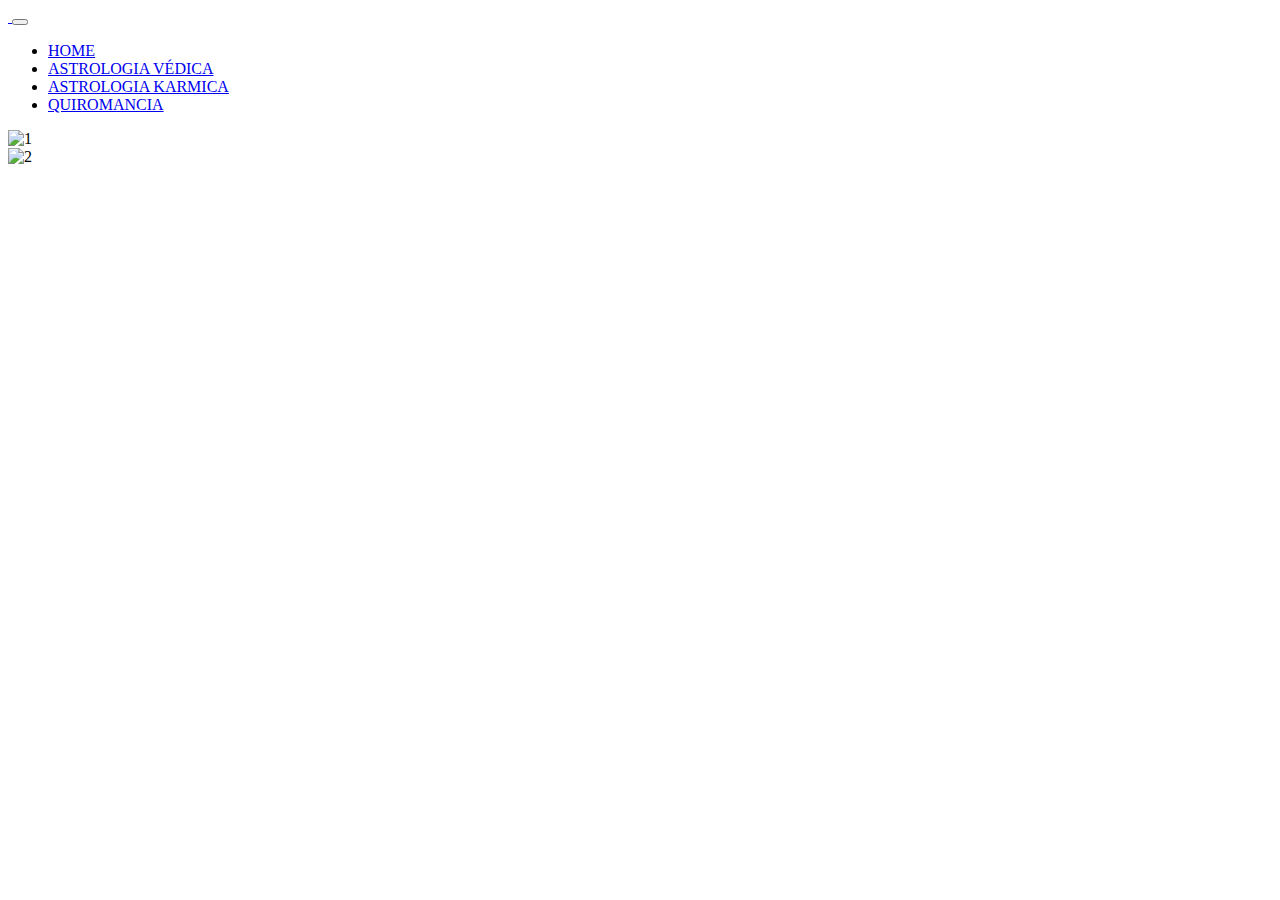
==== index.html @ cc7b549a "inicio de projeto" ====
<!DOCTYPE html>
<html lang="pt-br">

<head>
  <meta charset="UTF-8">
  <meta name="viewport" content="width=device-width, initial-scale=1.0">
  <title>Corpos Celestes</title>
  <link rel="stylesheet" href="./BS.css/bootstrap.min.css">
  <link rel="stylesheet" href="style.css">
</head>

<body class="100vh">

  <section id="home">
    <div class="container-fluid">
      <div class="row">
        <div class="col-sm-12 col-md-12">
          <nav class="navbar fixed-top navbar-dark navbar-expand-lg bg-dark  ">
            <div class="container-fluid">
              <a class="navbar-brand" href="#">
                <img class="logo" src="./img/corpos celestiais.png" alt="">
              </a>
              <button class="navbar-toggler" type="button" data-bs-toggle="collapse" data-bs-target="#navbarNav" aria-controls="navbarNav" aria-expanded="false" aria-label="Toggle navigation">
                <span class="navbar-toggler-icon"></span>
              </button>
              
              <div class="collapse navbar-collapse" id="navbarNav">
                <ul class="navbar-nav">
                  <li class="nav-item">
                    <a class="nav-link active" aria-current="page" href="#home">HOME</a>
                  </li>
                  <li class="nav-item">
                    <a class="nav-link" href="Ast-Vedica.html">ASTROLOGIA VÉDICA</a>
                  </li>
                  <li class="nav-item">
                    <a class="nav-link" href="Ast-Karmic.html">ASTROLOGIA KARMICA</a>
                  </li>
                  <li class="nav-item">
                    <a class="nav-link" href="#">QUIROMANCIA</a>
                  </li>
                </ul>
              </div>
            </div>
          </nav>
                <div id="carouselExampleAutoplaying" class="carousel slide  carousel-fade" data-bs-ride="carousel">
                  <div class="carousel-inner mt-5">
                    <div class="carousel-item active">
                      <img src=" ./img/img com logo-100.jpg" class="d-block w-100 object-fit-cover border rounded" alt="1" style="height: 600px;">
                    </div>
                    <div class="carousel-item">
                      <img src="./img/corpos Celestes-img-4-100.jpg" class="d-block w-100 object-fit-contain border rounded" alt="2"style="height: 600px;">
                    </div>
                    <div class="carousel-item">
                      <img src="./img/img 1-100.jpg" class="d-block w-100 object-fit-contain border rounded" alt="" style="height: 600px;" >
                    </div>
                    <div class="carousel-item">
                      <img src="./img/img-100.jpg" class="d-block w-100 object-fit-contain border rounded" alt="" style="height: 600px;" >
                    </div>
                  </div>
                </div>
                <section id="ast-karm">
                  <div class="container-fluid">
                    <div class="row">
                      <div class="col-sm-12 col-md-12">
                        



                </section>








    











  <script src="./BS.js/bootstrap.bundle.min.js"></script>
  <script src="scripty.js"></script>
  <script src="./Jq/jquery-3.7.1.min.js"></script>


</body>

</html>
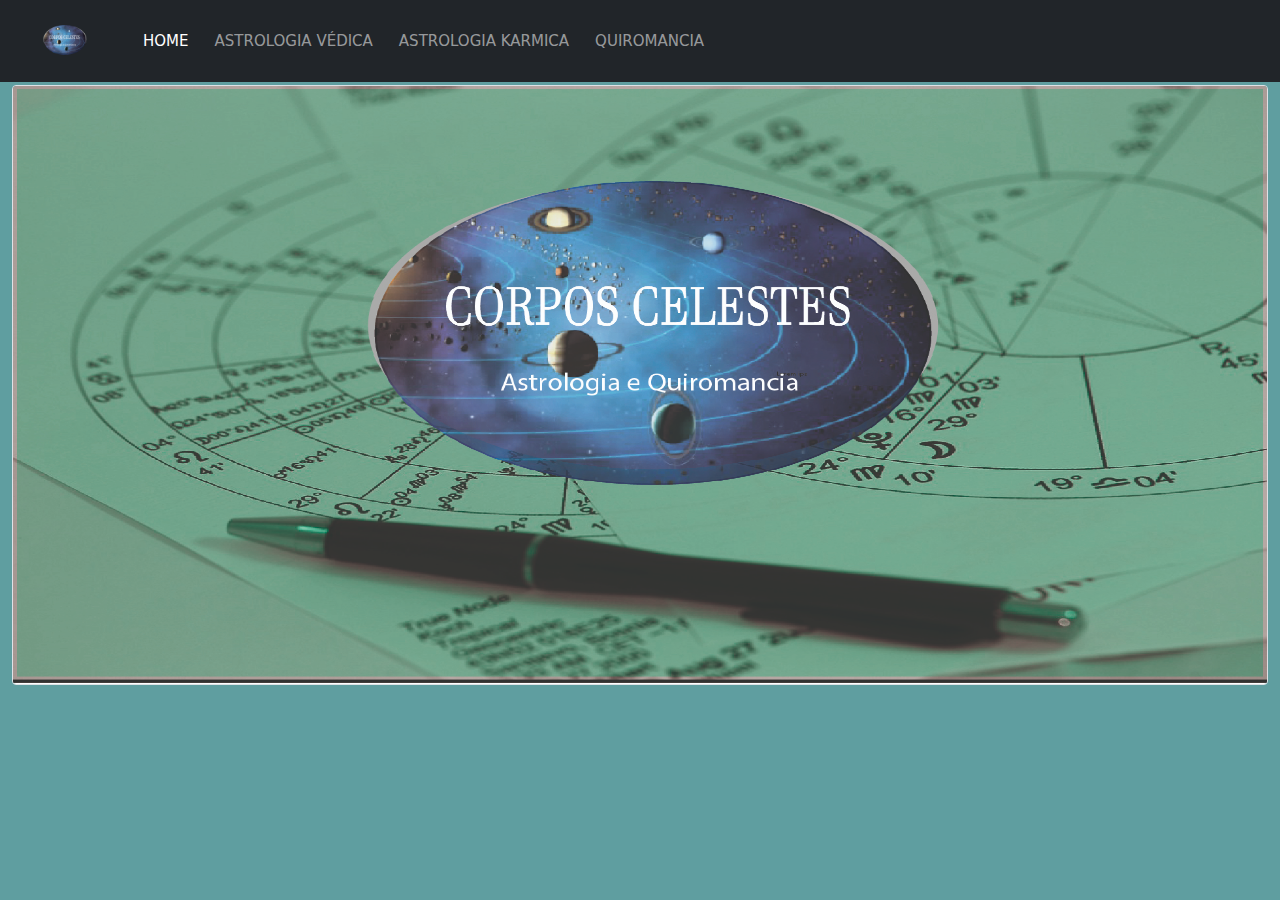
==== commit 305666ee: "atualização" ====
--- a/index.html
+++ b/index.html
@@ -9,7 +9,7 @@
   <link rel="stylesheet" href="style.css">
 </head>
 
-<body class="100vh">
+<body style="background-color: cadetblue;">
 
   <section id="home">
     <div class="container-fluid">
@@ -36,14 +36,14 @@
                     <a class="nav-link" href="Ast-Karmic.html">ASTROLOGIA KARMICA</a>
                   </li>
                   <li class="nav-item">
-                    <a class="nav-link" href="#">QUIROMANCIA</a>
+                    <a class="nav-link" href="Quir.html">QUIROMANCIA</a>
                   </li>
                 </ul>
               </div>
             </div>
           </nav>
                 <div id="carouselExampleAutoplaying" class="carousel slide  carousel-fade" data-bs-ride="carousel">
-                  <div class="carousel-inner mt-5">
+                  <div class="carousel-inner mt-7">
                     <div class="carousel-item active">
                       <img src=" ./img/img com logo-100.jpg" class="d-block w-100 object-fit-cover border rounded" alt="1" style="height: 600px;">
                     </div>
@@ -58,33 +58,9 @@
                     </div>
                   </div>
                 </div>
-                <section id="ast-karm">
-                  <div class="container-fluid">
-                    <div class="row">
-                      <div class="col-sm-12 col-md-12">
+                
                         
-
-
-
-                </section>
-
-
-
-
-
-
-
-
-    
-
-
-
-
-
-
-
-
-
+            </section>                
 
 
   <script src="./BS.js/bootstrap.bundle.min.js"></script>
--- a/style.css
+++ b/style.css
@@ -0,0 +1,59 @@
+*{
+
+box-sizing: border-box;
+margin: 0;
+padding: 0;
+}
+
+.logo{
+    width: 90px;
+}
+.nav-item{
+    padding: 5px;
+    font-size: 15px;
+}
+.nav-item :hover{
+    background-color: rgb(42, 6, 133);
+    border-radius: 6px;
+}
+
+.img{
+    width: 300px;
+}
+#Ast-vedica{
+    height: 100%;
+        
+
+}
+.titulo-AV,.titulo-AK,.titulo-Quir{
+color: white;
+font-size: 25px;
+margin-top: 70px;
+font-family: 'Cinzel', serif;
+font-family: 'Comfortaa', sans-serif;
+font-family: 'Cormorant Garamond', serif;
+font-weight: bold;
+
+}
+.text-AV,.text-AK,.text-Quir{
+    margin-top: 20px;
+    color: white;
+    font-size: 20px;
+    font-weight: bold;
+    
+}
+
+.carousel-inner{
+    margin-top: 85px;
+}
+.frase{
+    position: absolute;
+    margin-top: -400px;
+    color: white;
+    margin-left: 30px;
+    font-size: 20px;
+    font-family: 'Cinzel', serif;
+font-family: 'Comfortaa', sans-serif;
+font-family: 'Cormorant Garamond', serif;
+font-weight: bold;
+}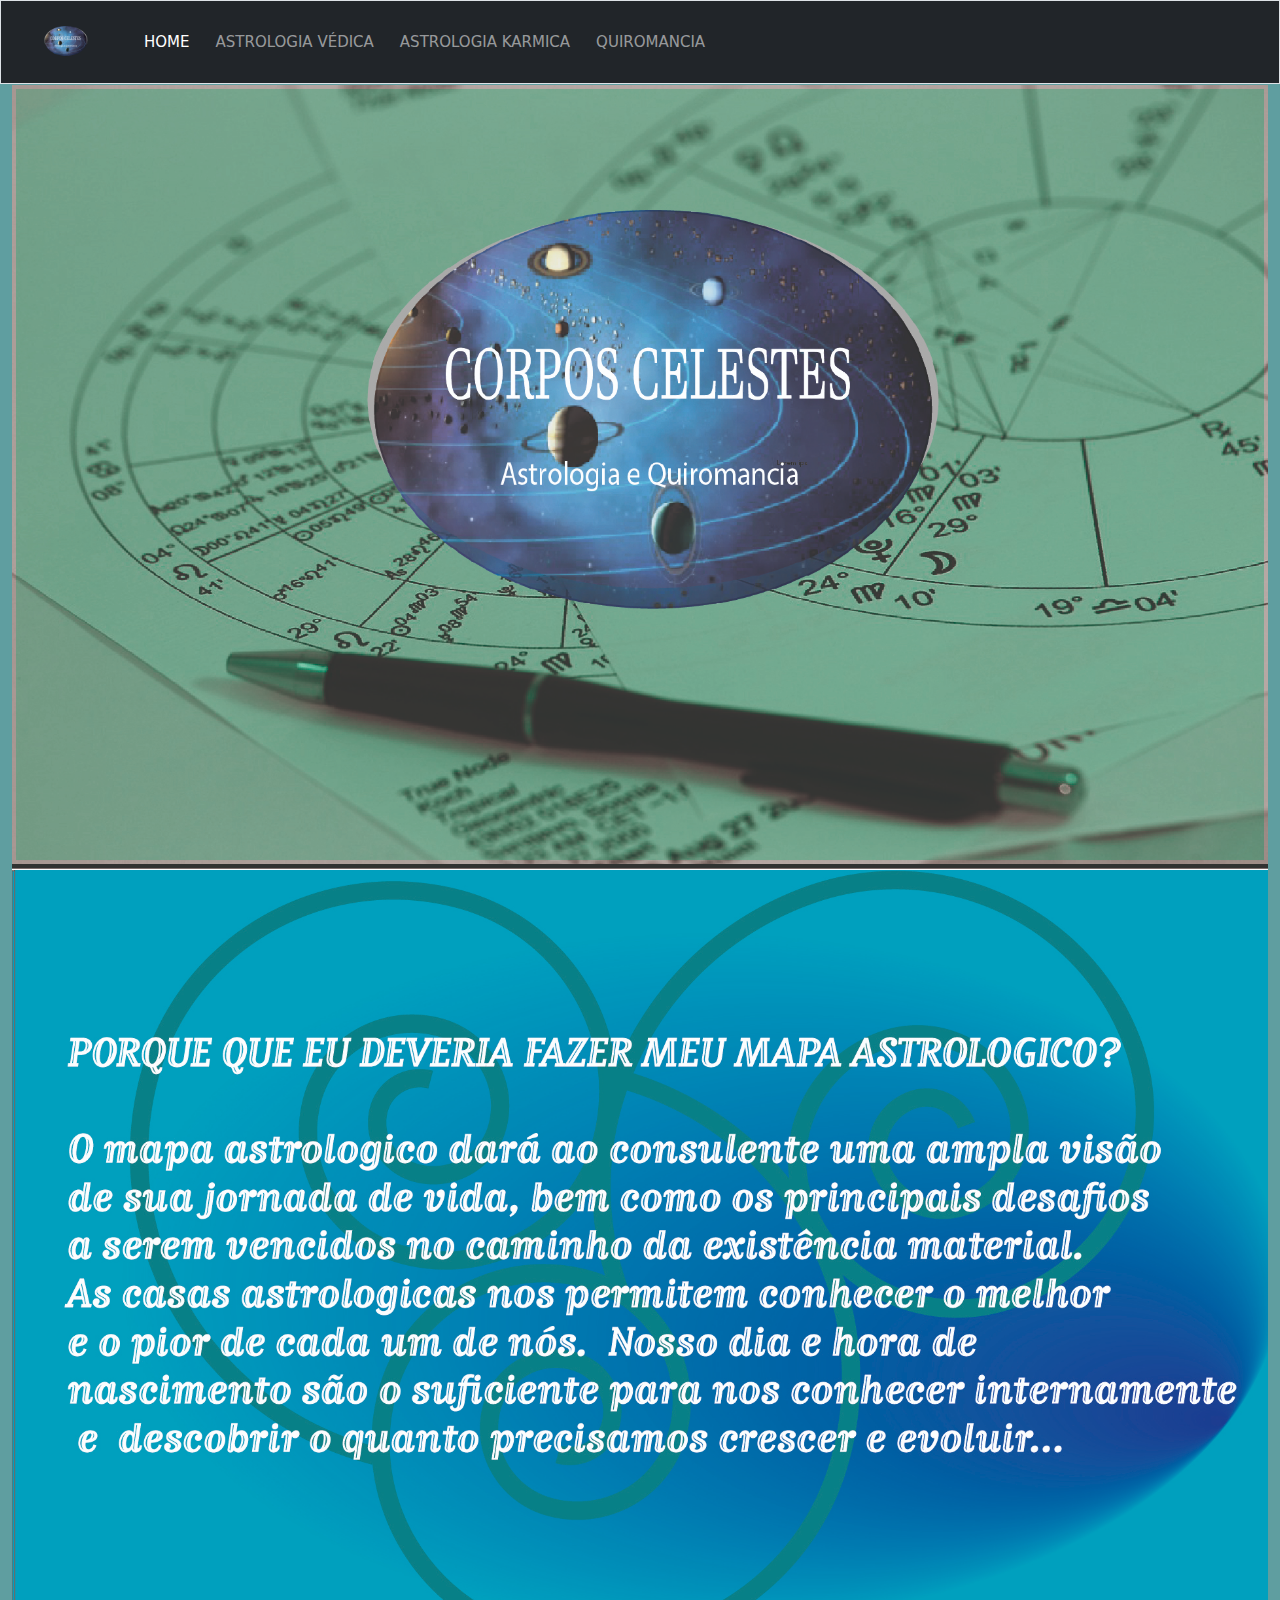
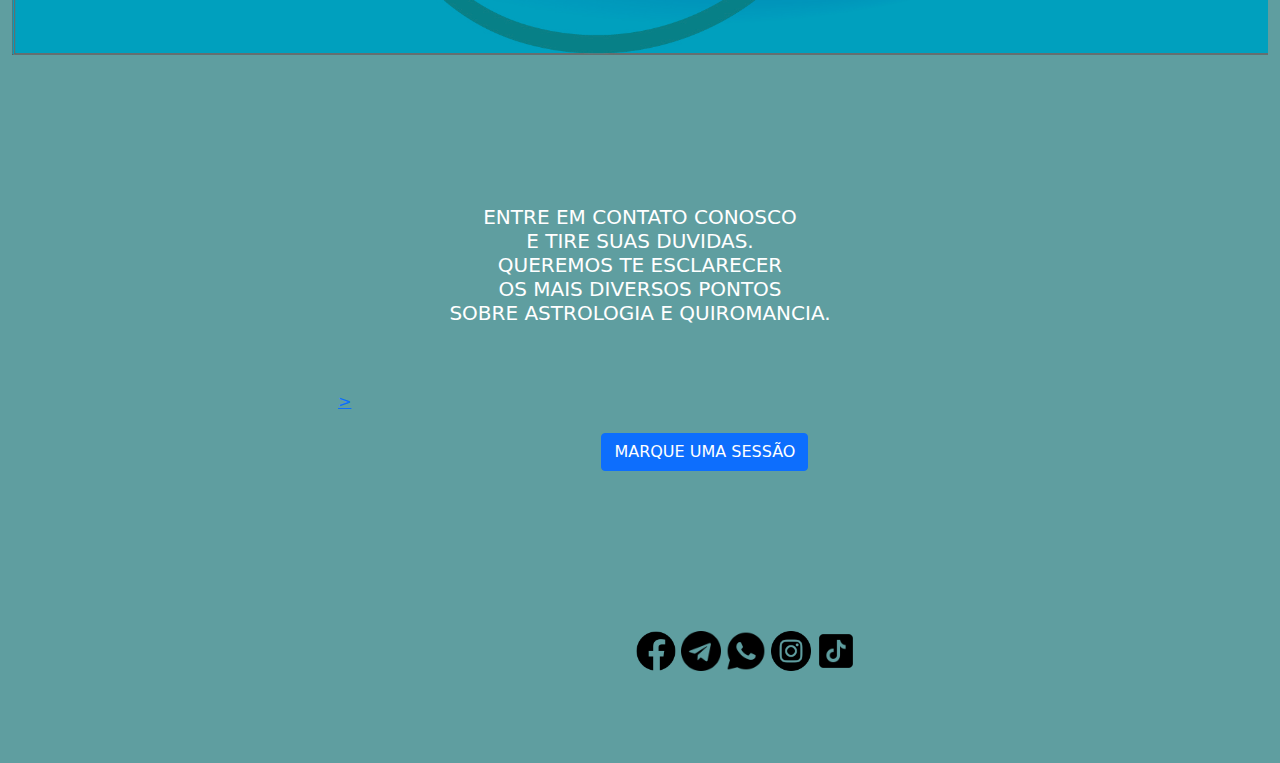
==== commit ceb52429: "nova atualização" ====
--- a/index.html
+++ b/index.html
@@ -9,18 +9,18 @@
   <link rel="stylesheet" href="style.css">
 </head>
 
-<body style="background-color: cadetblue;">
+<body class="vh-100" style="background-color: cadetblue;">
 
   <section id="home">
     <div class="container-fluid">
       <div class="row">
         <div class="col-sm-12 col-md-12">
-          <nav class="navbar fixed-top navbar-dark navbar-expand-lg bg-dark  ">
+          <nav class="navbar fixed-top navbar-dark navbar-expand-lg bg-dark border border  ">
             <div class="container-fluid">
               <a class="navbar-brand" href="#">
                 <img class="logo" src="./img/corpos celestiais.png" alt="">
               </a>
-              <button class="navbar-toggler" type="button" data-bs-toggle="collapse" data-bs-target="#navbarNav" aria-controls="navbarNav" aria-expanded="false" aria-label="Toggle navigation">
+              <button class="navbar-toggler shadow-none" type="button" data-bs-toggle="collapse" data-bs-target="#navbarNav" aria-controls="navbarNav" aria-expanded="false" aria-label="Toggle navigation">
                 <span class="navbar-toggler-icon"></span>
               </button>
               
@@ -45,28 +45,84 @@
                 <div id="carouselExampleAutoplaying" class="carousel slide  carousel-fade" data-bs-ride="carousel">
                   <div class="carousel-inner mt-7">
                     <div class="carousel-item active">
-                      <img src=" ./img/img com logo-100.jpg" class="d-block w-100 object-fit-cover border rounded" alt="1" style="height: 600px;">
+                      <img src=" ./img/img com logo-100.jpg" class="img-fluid  d-block w-100 object-fit:contain" alt="1"style="height: 100%;">
                     </div>
                     <div class="carousel-item">
-                      <img src="./img/corpos Celestes-img-4-100.jpg" class="d-block w-100 object-fit-contain border rounded" alt="2"style="height: 600px;">
+                      <img src="./img/corpos Celestes-img-4-100.jpg" class="img-fluid  d-block w-100 object-fit:contain" alt="2"style="height: 100%;">
                     </div>
                     <div class="carousel-item">
-                      <img src="./img/img 1-100.jpg" class="d-block w-100 object-fit-contain border rounded" alt="" style="height: 600px;" >
+                      <img src="./img/img 1-100.jpg" class="img-fluid  d-block w-100 object-fit:contain " alt="3"style="height: 100%;" >
                     </div>
                     <div class="carousel-item">
-                      <img src="./img/img-100.jpg" class="d-block w-100 object-fit-contain border rounded" alt="" style="height: 600px;" >
+                      <img src="./img/img-100.jpg" class="img-fluid  d-block w-100 object-fit:contain" alt="4"style="height: 100%;">
                     </div>
                   </div>
+                </div>         
+                <article class="instruction"> 
+                  <img src="./img/instrution-100.jpg" class="img-fluid  d-block w-100 object-fit:contain" alt="5"style="height: 100;">
+                </article>
+                  
+                <div class="container-fluid">
+                  <div class="row">
+                    <div class="col-sm-md-12 col-sm-12-md-12"> 
+                      
+                 <footer class="footer">  
+                    
+                      <h1 class="text">
+                        ENTRE EM CONTATO CONOSCO <br>
+                        E TIRE SUAS DUVIDAS. <br>
+                        QUEREMOS TE ESCLARECER <br>
+                        OS MAIS DIVERSOS PONTOS <br>
+                        SOBRE ASTROLOGIA E QUIROMANCIA.
+                      </h1>
+                      <div class="d-grid gap-2 col-6 mx-auto">
+                        
+                        <a href="https://wa.me/5512996177941?text=Bem+vindo%21">><button class="btn btn-primary" type="button">MARQUE UMA SESSÃO</button></a>
+                      </div>
+                        
+                       <div class="logo-redes">
+                        <i class=""><img src="./img/facebook_2175193.png" alt="" style="width: 40px;"></i> 
+                        <i class=""><img src="./img/icons8-telegram-96.png" alt="" style="width: 40px;"></i> 
+                        <i class=""><img src="./img/icons8-whatsapp-50.png" alt="" style="width: 40px;"></i> 
+                        <i class=""><img src="./img/instagram_1384015.png" alt="" style="width: 40px;"></i> 
+                        <i class=""><img src="./img/icons8-tik-tok-50.png" alt="" style="width: 40px;"></i> 
+                        
+
+                       </div><br><br><br>
+
+                  
+
+
+
+                  </footer> 
+
+
+
                 </div>
+                </div>
+                </div>
+                   
+
+                  
+
+           
+
+
+                 
                 
+
+
+                   
+                    
+
+
+          </section>
                         
-            </section>                
 
 
   <script src="./BS.js/bootstrap.bundle.min.js"></script>
   <script src="scripty.js"></script>
-  <script src="./Jq/jquery-3.7.1.min.js"></script>
-
+  
 
 </body>
 
--- a/style.css
+++ b/style.css
@@ -22,7 +22,6 @@
 }
 #Ast-vedica{
     height: 100%;
-        
 
 }
 .titulo-AV,.titulo-AK,.titulo-Quir{
@@ -39,21 +38,83 @@
     margin-top: 20px;
     color: white;
     font-size: 20px;
-    font-weight: bold;
-    
+    font-weight: bold;   
 }
 
 .carousel-inner{
     margin-top: 85px;
 }
 .frase{
-    position: absolute;
-    margin-top: -400px;
-    color: white;
-    margin-left: 30px;
-    font-size: 20px;
-    font-family: 'Cinzel', serif;
+position: absolute;
+margin-top: -400px;
+color: white;
+margin-left: 30px;
+font-size: 20px;
+font-family: 'Cinzel', serif;
 font-family: 'Comfortaa', sans-serif;
 font-family: 'Cormorant Garamond', serif;
 font-weight: bold;
-}+}
+.instrution{
+  height: 600px; 
+  margin-top: 10px;
+  background-color: cadetblue;
+  margin-top: 20px;
+}
+.logo-redes{
+   
+    width: 400px;
+    height: 60px;
+    margin-top: 160px;
+    margin-left: 600px;
+    
+    
+}
+
+
+.text{
+    color: white;
+    font-size: 20px;
+    margin-top: 150px;
+    text-align: center;
+    
+
+    
+}
+
+title{
+    margin-top: 500px;
+}
+.btn{
+    margin-top: 100px;
+    margin-left: 250px;
+}
+@media (max-width: 1024px) {
+
+.logo-redes{
+    margin-left: 220px;
+}
+
+.btn{
+    margin-left: 50px;
+}
+
+}
+
+
+@media (max-width: 450px) {
+
+.logo-redes{
+margin-left: 60px;
+
+}
+
+.btn{
+    margin-left: -20px;
+}
+
+    
+}
+
+
+    
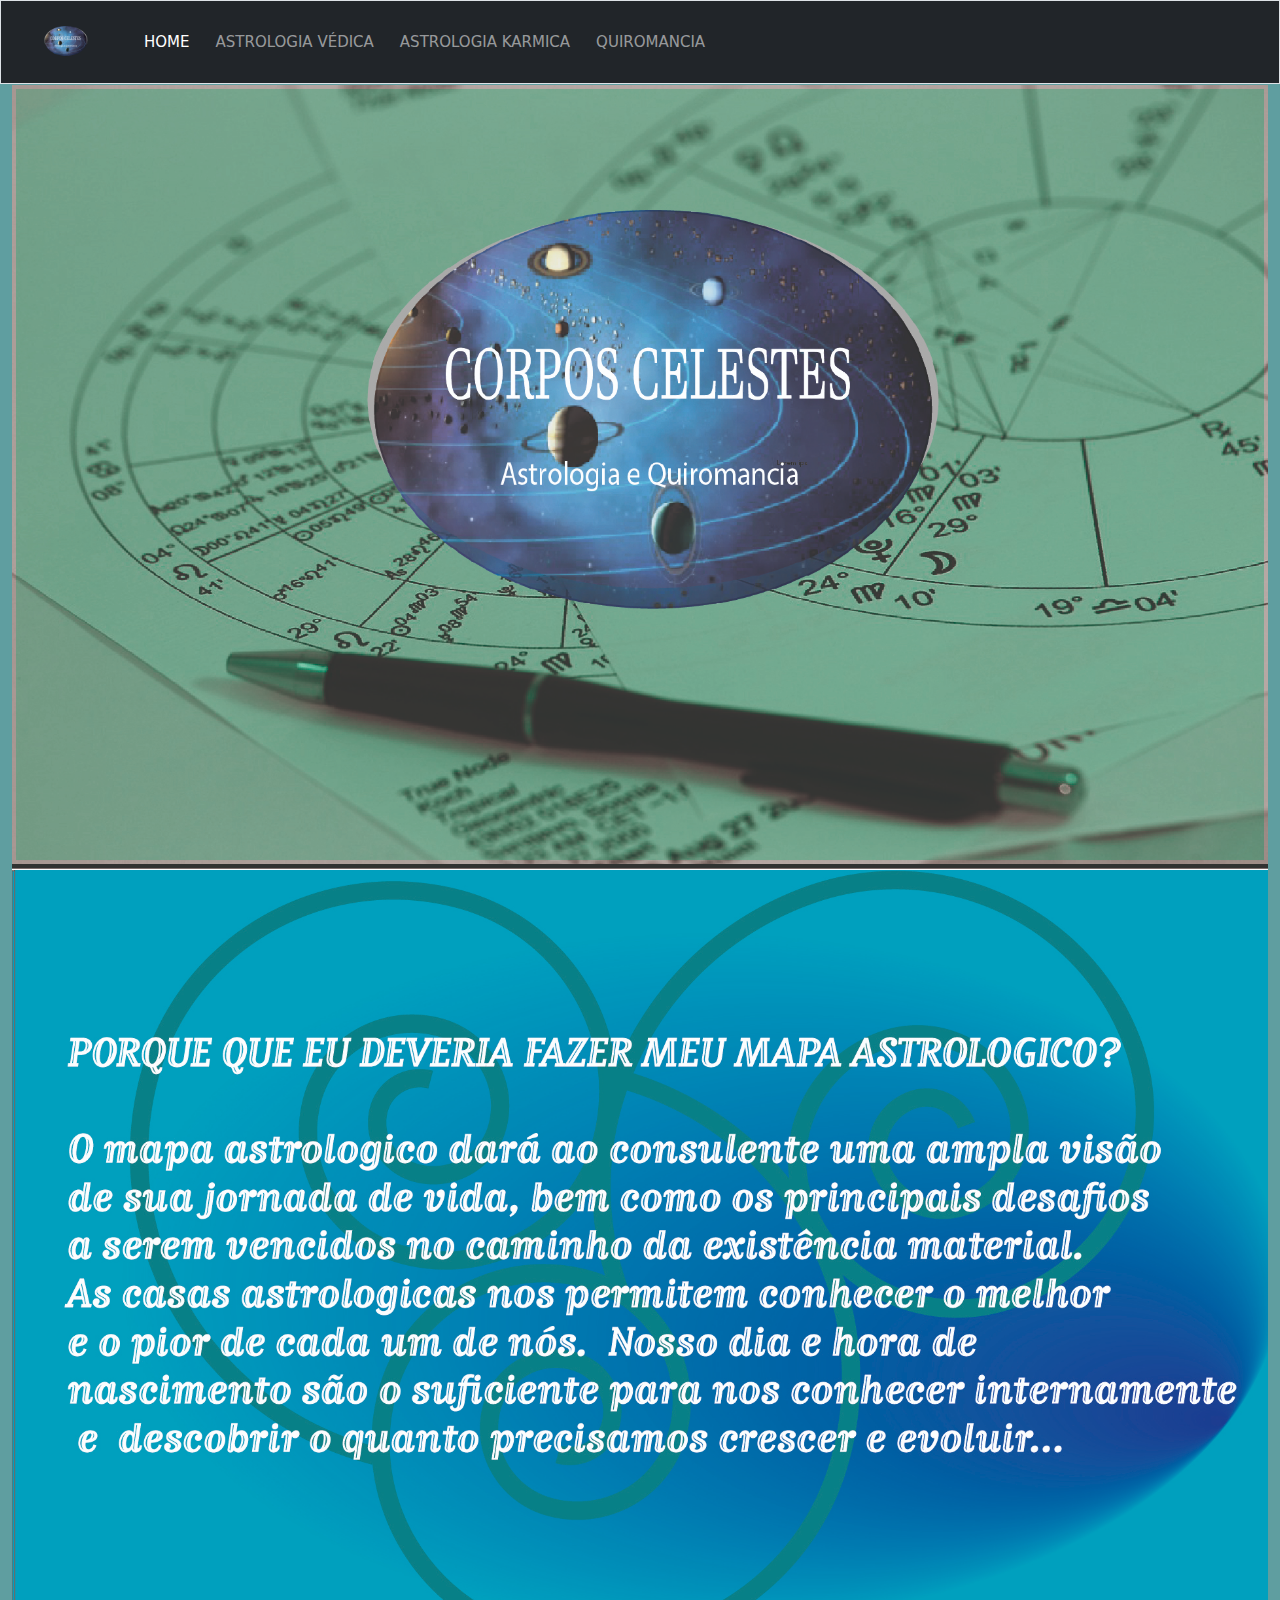
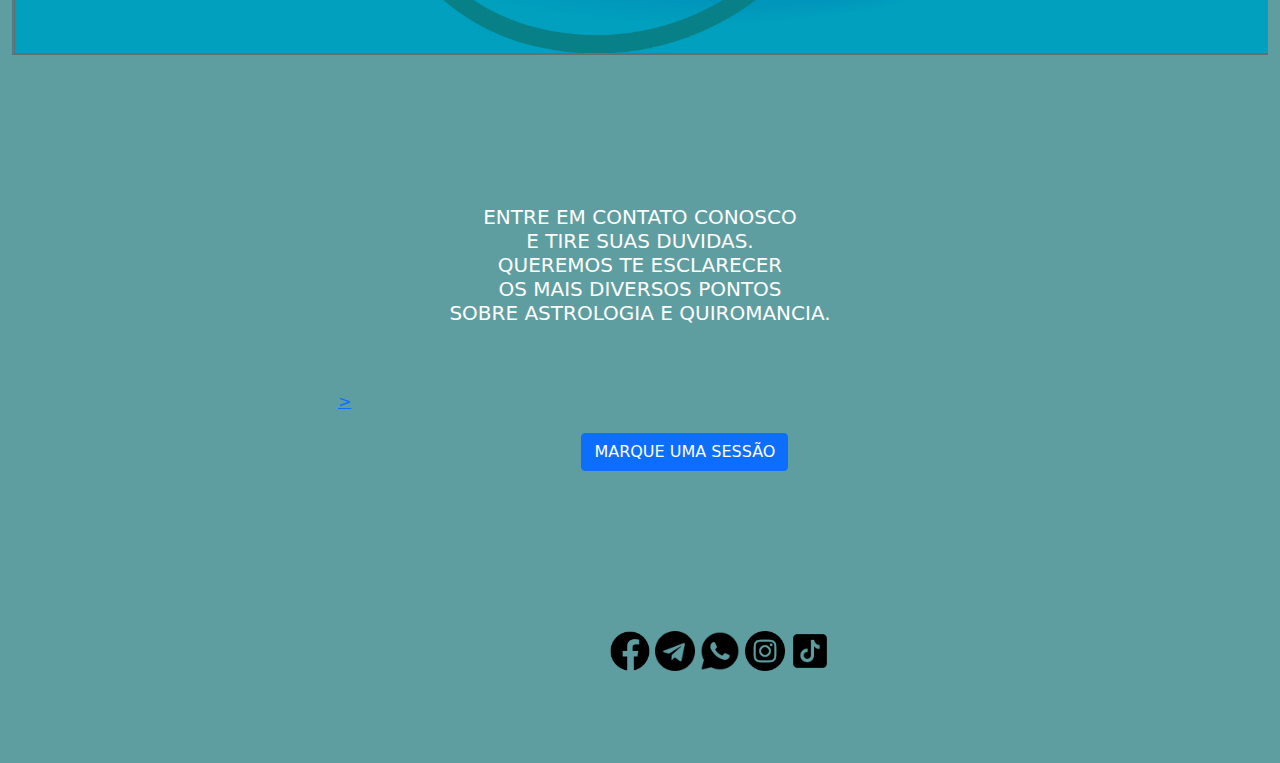
==== commit 46bb000f: "nova atualização projeto" ====
--- a/index.html
+++ b/index.html
@@ -20,10 +20,12 @@
               <a class="navbar-brand" href="#">
                 <img class="logo" src="./img/corpos celestiais.png" alt="">
               </a>
-              <button class="navbar-toggler shadow-none" type="button" data-bs-toggle="collapse" data-bs-target="#navbarNav" aria-controls="navbarNav" aria-expanded="false" aria-label="Toggle navigation">
+              <button class="navbar-toggler shadow-none" type="button" data-bs-toggle="collapse"
+                data-bs-target="#navbarNav" aria-controls="navbarNav" aria-expanded="false"
+                aria-label="Toggle navigation">
                 <span class="navbar-toggler-icon"></span>
               </button>
-              
+
               <div class="collapse navbar-collapse" id="navbarNav">
                 <ul class="navbar-nav">
                   <li class="nav-item">
@@ -42,87 +44,93 @@
               </div>
             </div>
           </nav>
-                <div id="carouselExampleAutoplaying" class="carousel slide  carousel-fade" data-bs-ride="carousel">
-                  <div class="carousel-inner mt-7">
-                    <div class="carousel-item active">
-                      <img src=" ./img/img com logo-100.jpg" class="img-fluid  d-block w-100 object-fit:contain" alt="1"style="height: 100%;">
-                    </div>
-                    <div class="carousel-item">
-                      <img src="./img/corpos Celestes-img-4-100.jpg" class="img-fluid  d-block w-100 object-fit:contain" alt="2"style="height: 100%;">
-                    </div>
-                    <div class="carousel-item">
-                      <img src="./img/img 1-100.jpg" class="img-fluid  d-block w-100 object-fit:contain " alt="3"style="height: 100%;" >
-                    </div>
-                    <div class="carousel-item">
-                      <img src="./img/img-100.jpg" class="img-fluid  d-block w-100 object-fit:contain" alt="4"style="height: 100%;">
-                    </div>
+          <div id="carouselExampleAutoplaying" class="carousel slide  carousel-fade" data-bs-ride="carousel">
+            <div class="carousel-inner mt-7">
+              <div class="carousel-item active">
+                <img src=" ./img/img com logo-100.jpg" class="img-fluid  d-block w-100 object-fit:contain" alt="1"
+                  style="height: 100%;">
+              </div>
+              <div class="carousel-item">
+                <img src="./img/corpos Celestes-img-4-100.jpg" class="img-fluid  d-block w-100 object-fit:contain"
+                  alt="2" style="height: 100%;">
+              </div>
+              <div class="carousel-item">
+                <img src="./img/img 1-100.jpg" class="img-fluid  d-block w-100 object-fit:contain " alt="3"
+                  style="height: 100%;">
+              </div>
+              <div class="carousel-item">
+                <img src="./img/img-100.jpg" class="img-fluid  d-block w-100 object-fit:contain" alt="4"
+                  style="height: 100%;">
+              </div>
+            </div>
+          </div>
+          <article class="instruction">
+            <img src="./img/instrution-100.jpg" class="img-fluid  d-block w-100 object-fit:contain" alt="5"
+              style="height: 100;">
+          </article>
+
+          <div class="container-fluid">
+            <div class="row">
+              <div class="col-sm-md-12 col-sm-12-md-12">
+
+                <footer class="footer">
+
+                  <h1 class="text">
+                    ENTRE EM CONTATO CONOSCO <br>
+                    E TIRE SUAS DUVIDAS. <br>
+                    QUEREMOS TE ESCLARECER <br>
+                    OS MAIS DIVERSOS PONTOS <br>
+                    SOBRE ASTROLOGIA E QUIROMANCIA.
+                  </h1>
+                  <div class="d-grid gap-2 col-6 mx-auto">
+
+                    <a href="https://wa.me/5512996177941?text=Bem+vindo%21">><button class="btn btn-primary"
+                        type="button">MARQUE UMA SESSÃO</button></a>
                   </div>
-                </div>         
-                <article class="instruction"> 
-                  <img src="./img/instrution-100.jpg" class="img-fluid  d-block w-100 object-fit:contain" alt="5"style="height: 100;">
-                </article>
-                  
-                <div class="container-fluid">
-                  <div class="row">
-                    <div class="col-sm-md-12 col-sm-12-md-12"> 
-                      
-                 <footer class="footer">  
-                    
-                      <h1 class="text">
-                        ENTRE EM CONTATO CONOSCO <br>
-                        E TIRE SUAS DUVIDAS. <br>
-                        QUEREMOS TE ESCLARECER <br>
-                        OS MAIS DIVERSOS PONTOS <br>
-                        SOBRE ASTROLOGIA E QUIROMANCIA.
-                      </h1>
-                      <div class="d-grid gap-2 col-6 mx-auto">
-                        
-                        <a href="https://wa.me/5512996177941?text=Bem+vindo%21">><button class="btn btn-primary" type="button">MARQUE UMA SESSÃO</button></a>
-                      </div>
-                        
-                       <div class="logo-redes">
-                        <i class=""><img src="./img/facebook_2175193.png" alt="" style="width: 40px;"></i> 
-                        <i class=""><img src="./img/icons8-telegram-96.png" alt="" style="width: 40px;"></i> 
-                        <i class=""><img src="./img/icons8-whatsapp-50.png" alt="" style="width: 40px;"></i> 
-                        <i class=""><img src="./img/instagram_1384015.png" alt="" style="width: 40px;"></i> 
-                        <i class=""><img src="./img/icons8-tik-tok-50.png" alt="" style="width: 40px;"></i> 
-                        
 
-                       </div><br><br><br>
+                  <div class="logo-redes">
+                    <i><img src="./img/facebook_2175193.png" alt="" style="width: 40px;"></i>
+                    <i><img src="./img/icons8-telegram-96.png" alt="" style="width: 40px;"></i>
+                    <i><img src="./img/icons8-whatsapp-50.png" alt="" style="width: 40px;"></i>
+                    <i><img src="./img/instagram_1384015.png" alt="" style="width: 40px;"></i>
+                    <i><img src="./img/icons8-tik-tok-50.png" alt="" style="width: 40px;"></i>
 
-                  
+
+                  </div><br><br><br>
 
 
 
-                  </footer> 
+
+
+                </footer>
 
 
 
-                </div>
-                </div>
-                </div>
-                   
-
-                  
-
-           
+              </div>
+            </div>
+          </div>
 
 
-                 
-                
 
 
-                   
-                    
 
 
-          </section>
-                        
+
+
+
+
+
+
+
+
+
+  </section>
+
 
 
   <script src="./BS.js/bootstrap.bundle.min.js"></script>
   <script src="scripty.js"></script>
-  
+
 
 </body>
 
--- a/style.css
+++ b/style.css
@@ -37,9 +37,10 @@
 .text-AV,.text-AK,.text-Quir{
     margin-top: 20px;
     color: white;
-    font-size: 20px;
-    font-weight: bold;   
-}
+    font-size: 23px;
+    font-family: 'DM Serif Display', serif;
+    
+} 
 
 .carousel-inner{
     margin-top: 85px;
@@ -66,7 +67,7 @@
     width: 400px;
     height: 60px;
     margin-top: 160px;
-    margin-left: 600px;
+    margin-left: 574px;
     
     
 }
@@ -87,16 +88,16 @@
 }
 .btn{
     margin-top: 100px;
-    margin-left: 250px;
+    margin-left: 230px;
 }
-@media (max-width: 1024px) {
+@media (min-width:768px)and (max-width: 1024px) {
 
 .logo-redes{
-    margin-left: 220px;
+    margin-left: 250px;
 }
 
 .btn{
-    margin-left: 50px;
+    margin-left: 90px;
 }
 
 }
@@ -105,12 +106,12 @@
 @media (max-width: 450px) {
 
 .logo-redes{
-margin-left: 60px;
+margin-left: 45px;
 
 }
 
 .btn{
-    margin-left: -20px;
+    margin-left: 18px;
 }
 
     
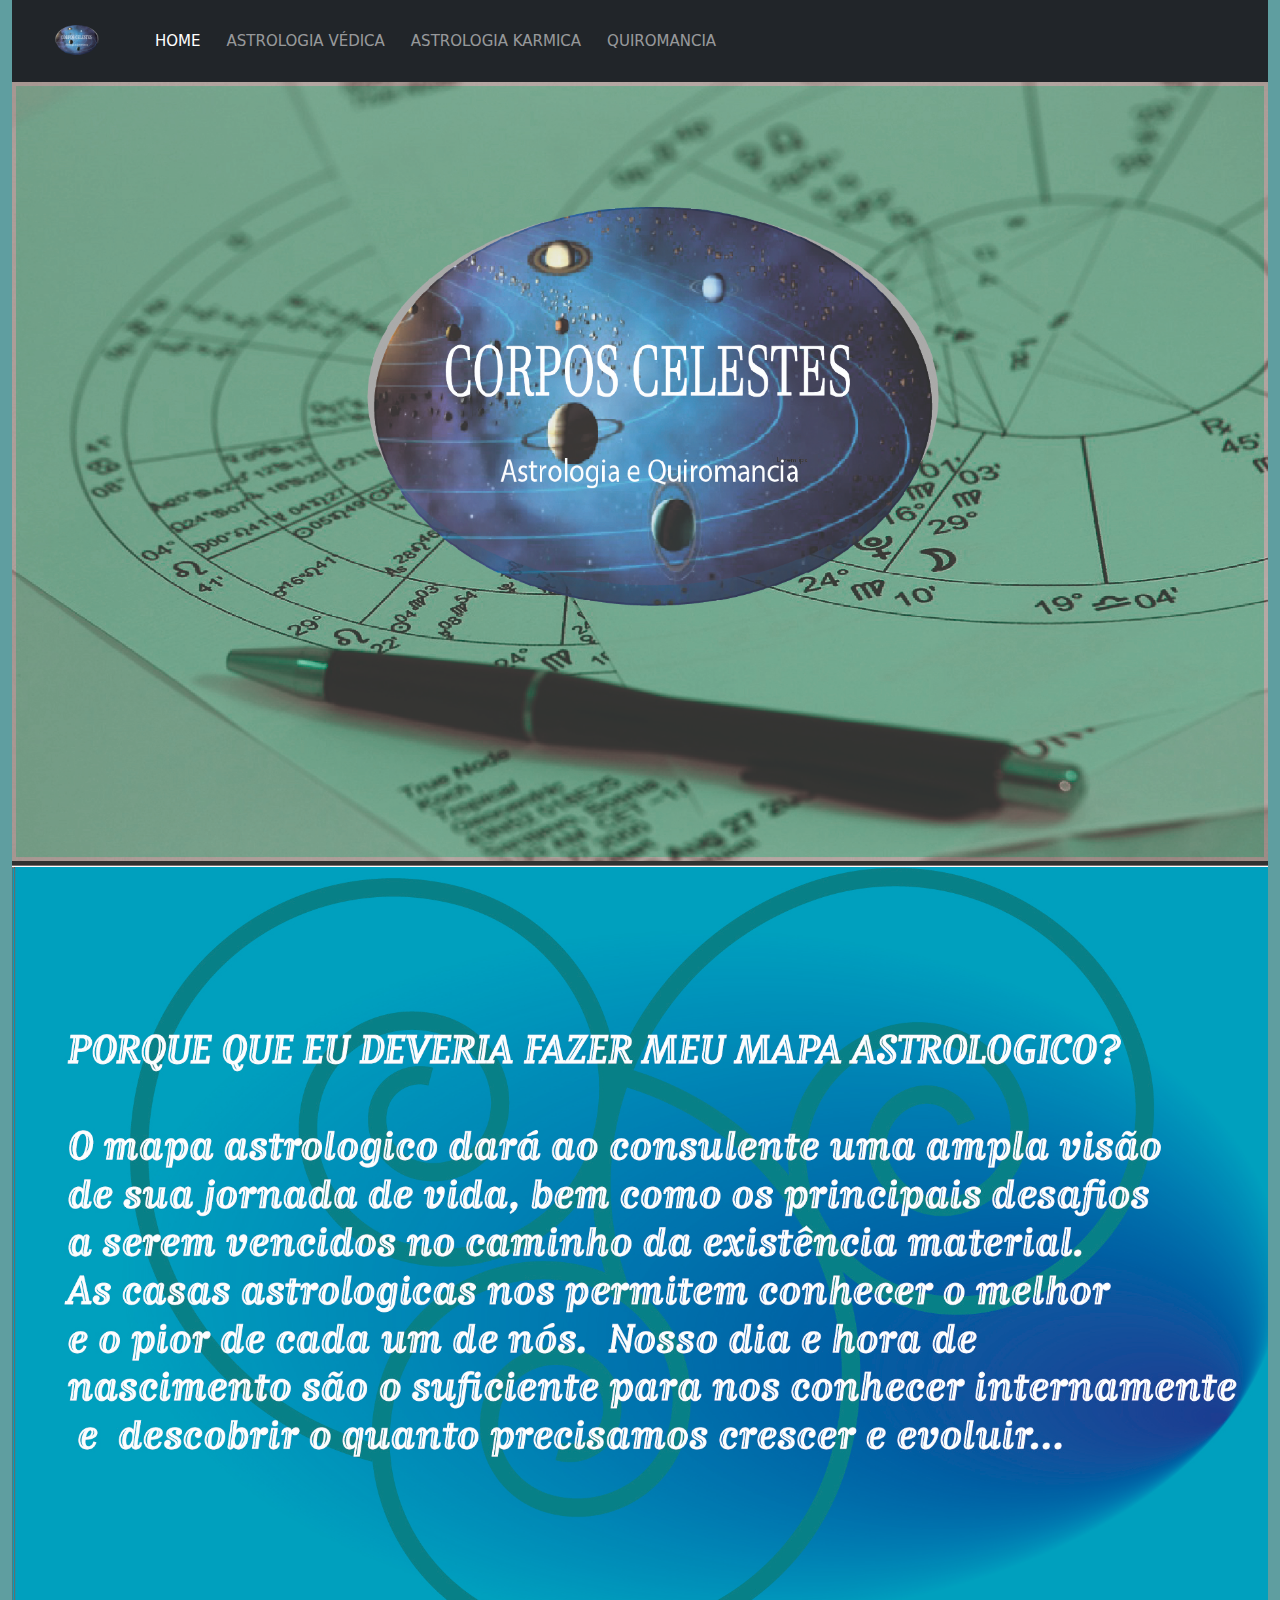
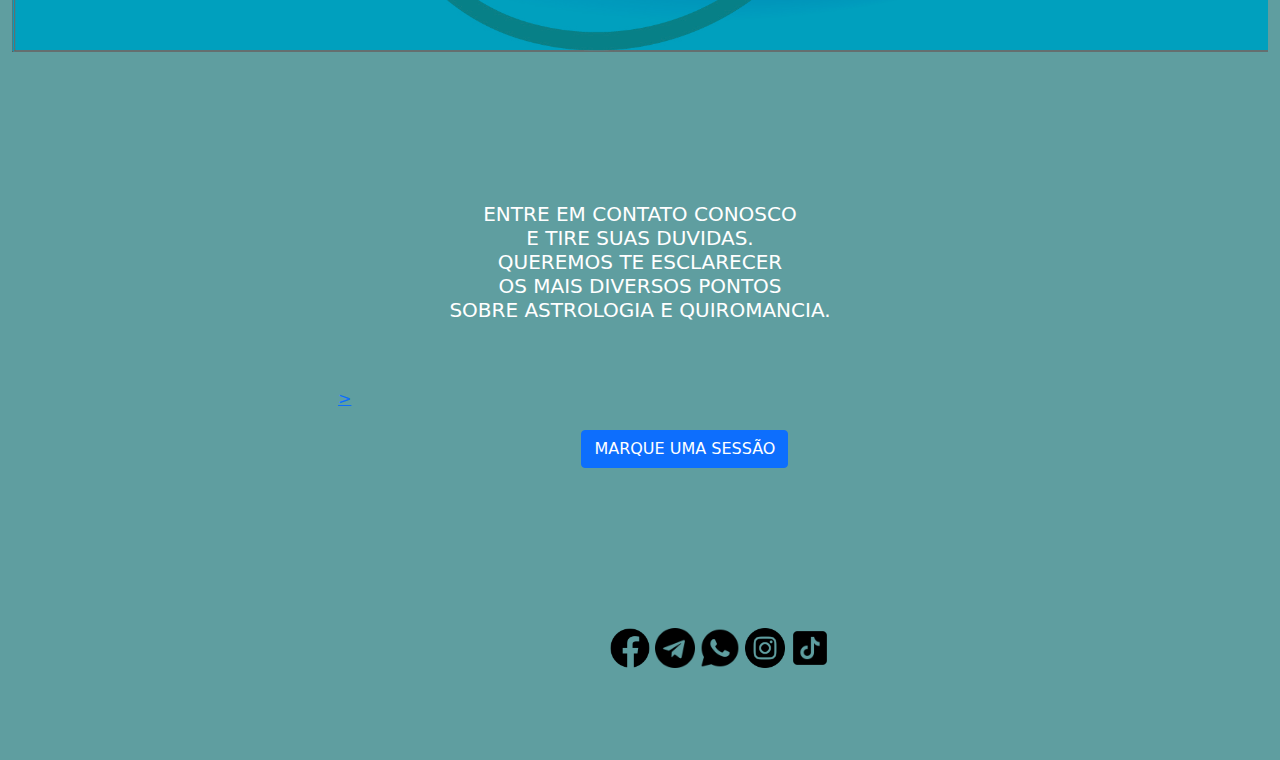
==== commit bc0e2048: "nova atualização projeto" ====
--- a/index.html
+++ b/index.html
@@ -15,12 +15,12 @@
     <div class="container-fluid">
       <div class="row">
         <div class="col-sm-12 col-md-12">
-          <nav class="navbar fixed-top navbar-dark navbar-expand-lg bg-dark border border  ">
+          <nav class="navbar navbar-dark navbar-expand-lg bg-dark  ">
             <div class="container-fluid">
               <a class="navbar-brand" href="#">
                 <img class="logo" src="./img/corpos celestiais.png" alt="">
               </a>
-              <button class="navbar-toggler shadow-none" type="button" data-bs-toggle="collapse"
+              <button class="button navbar-toggler shadow-none" type="button" data-bs-toggle="collapse"
                 data-bs-target="#navbarNav" aria-controls="navbarNav" aria-expanded="false"
                 aria-label="Toggle navigation">
                 <span class="navbar-toggler-icon"></span>
@@ -45,7 +45,7 @@
             </div>
           </nav>
           <div id="carouselExampleAutoplaying" class="carousel slide  carousel-fade" data-bs-ride="carousel">
-            <div class="carousel-inner mt-7">
+            <div class="carousel-inner">
               <div class="carousel-item active">
                 <img src=" ./img/img com logo-100.jpg" class="img-fluid  d-block w-100 object-fit:contain" alt="1"
                   style="height: 100%;">
--- a/style.css
+++ b/style.css
@@ -20,10 +20,9 @@
 .img{
     width: 300px;
 }
-#Ast-vedica{
-    height: 100%;
 
-}
+
+
 .titulo-AV,.titulo-AK,.titulo-Quir{
 color: white;
 font-size: 25px;
@@ -42,20 +41,6 @@
     
 } 
 
-.carousel-inner{
-    margin-top: 85px;
-}
-.frase{
-position: absolute;
-margin-top: -400px;
-color: white;
-margin-left: 30px;
-font-size: 20px;
-font-family: 'Cinzel', serif;
-font-family: 'Comfortaa', sans-serif;
-font-family: 'Cormorant Garamond', serif;
-font-weight: bold;
-}
 .instrution{
   height: 600px; 
   margin-top: 10px;
@@ -114,8 +99,10 @@
     margin-left: 18px;
 }
 
+
+}
     
-}
+
 
 
     
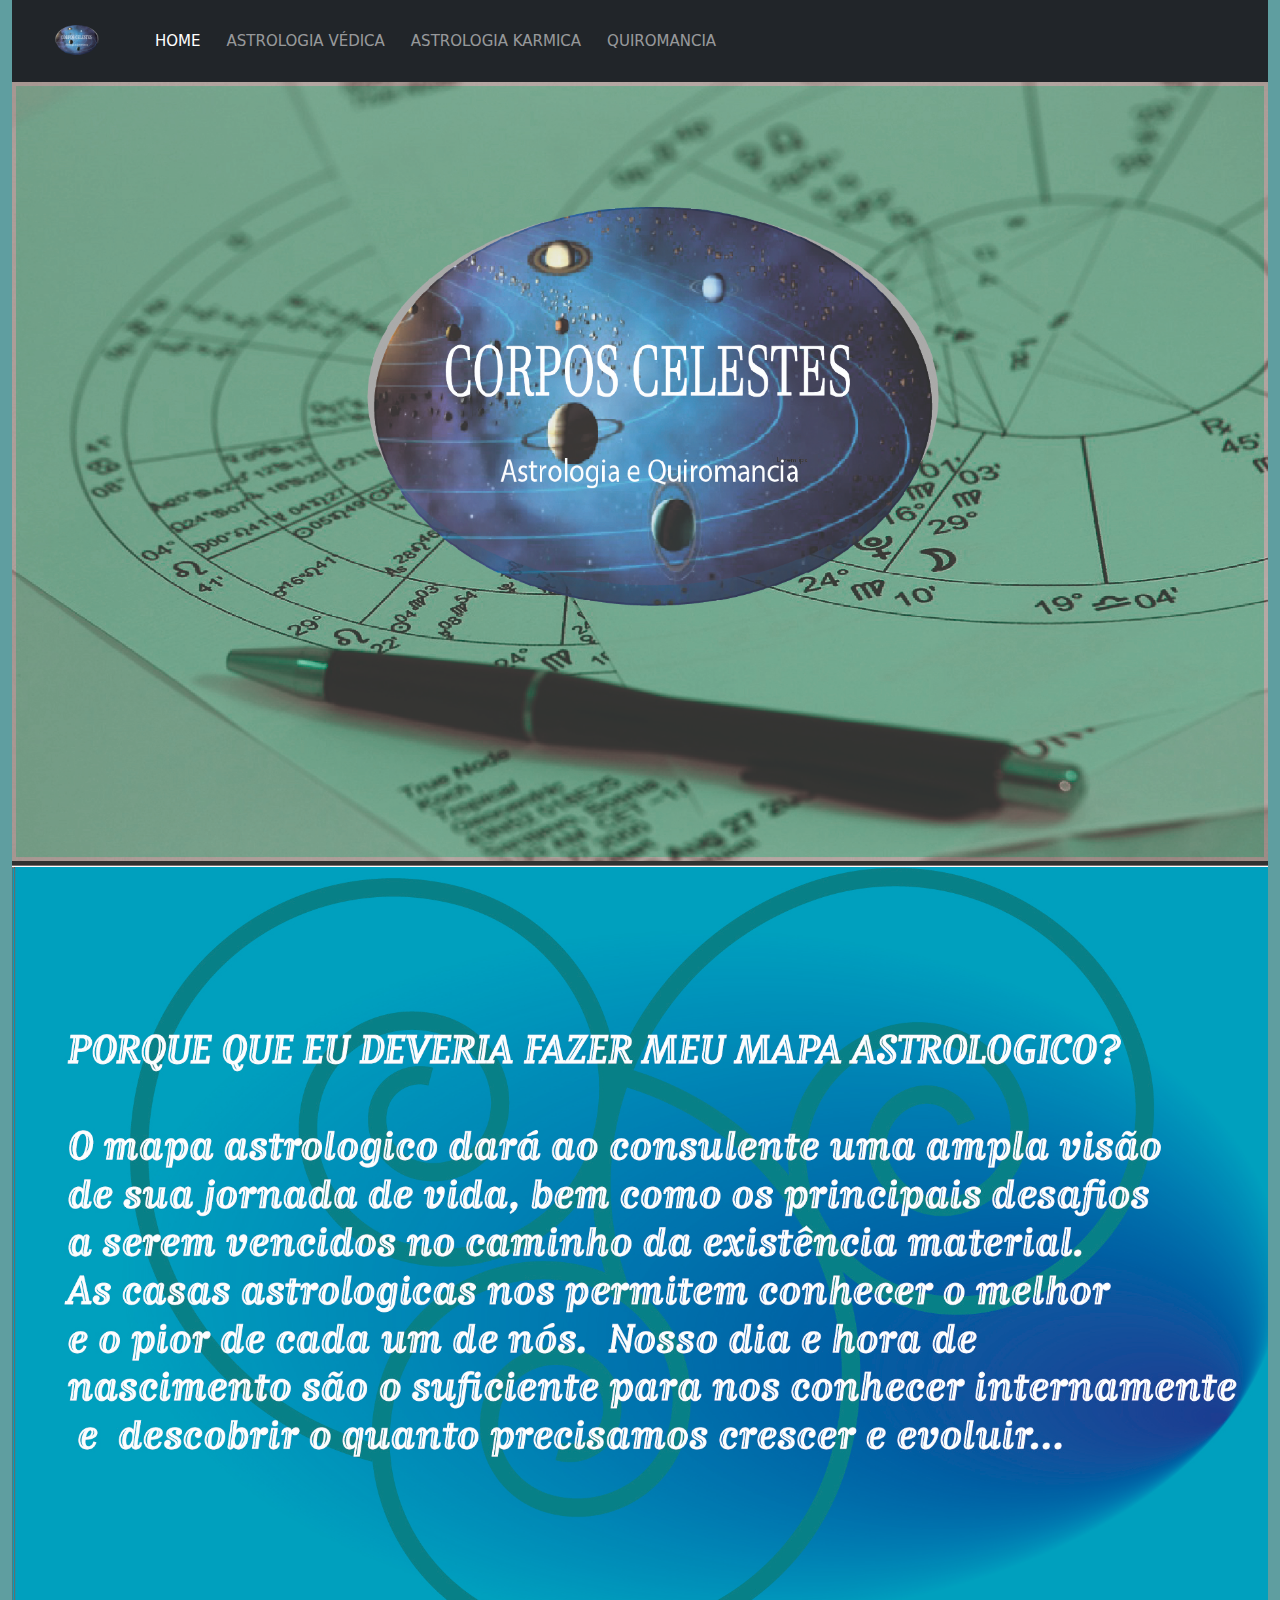
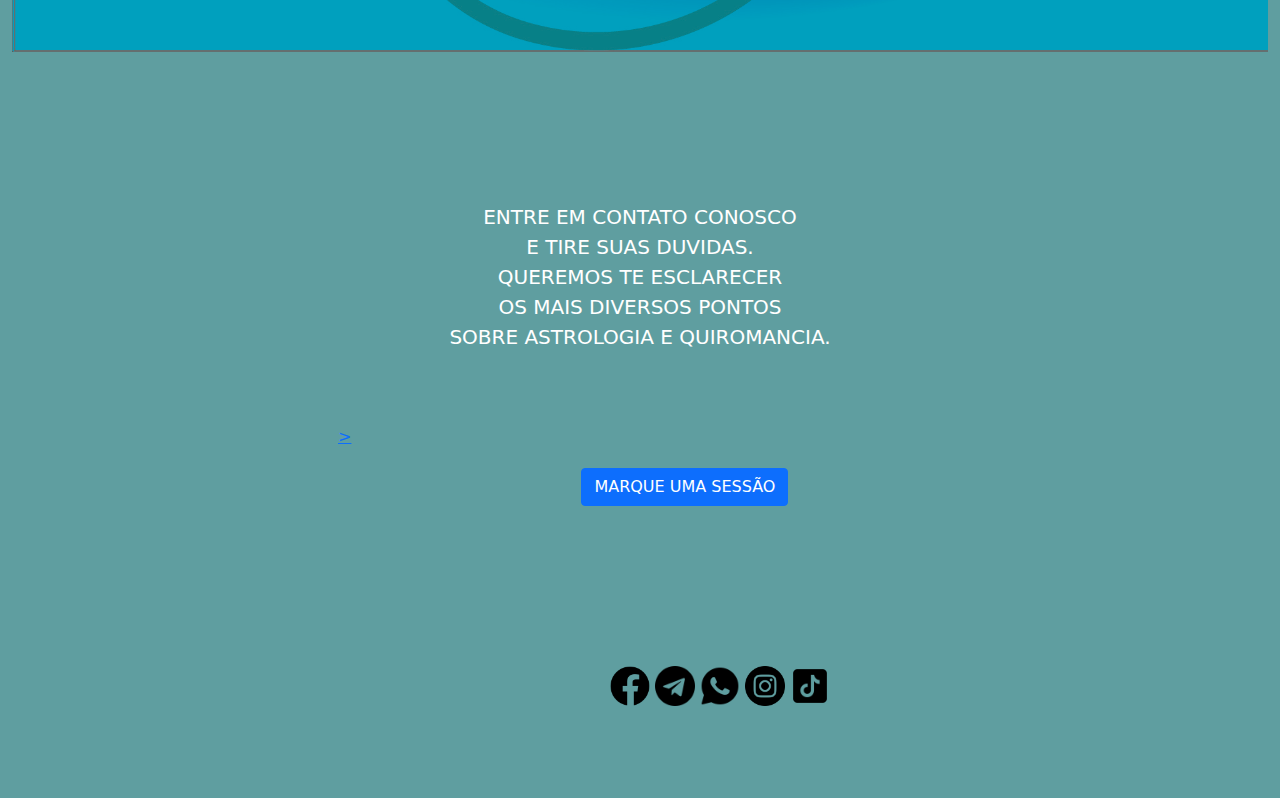
==== commit 00a6509a: "nova atualização" ====
--- a/index.html
+++ b/index.html
@@ -75,13 +75,13 @@
 
                 <footer class="footer">
 
-                  <h1 class="text">
+                  <p class="text">
                     ENTRE EM CONTATO CONOSCO <br>
                     E TIRE SUAS DUVIDAS. <br>
                     QUEREMOS TE ESCLARECER <br>
                     OS MAIS DIVERSOS PONTOS <br>
                     SOBRE ASTROLOGIA E QUIROMANCIA.
-                  </h1>
+                  </p>
                   <div class="d-grid gap-2 col-6 mx-auto">
 
                     <a href="https://wa.me/5512996177941?text=Bem+vindo%21">><button class="btn btn-primary"
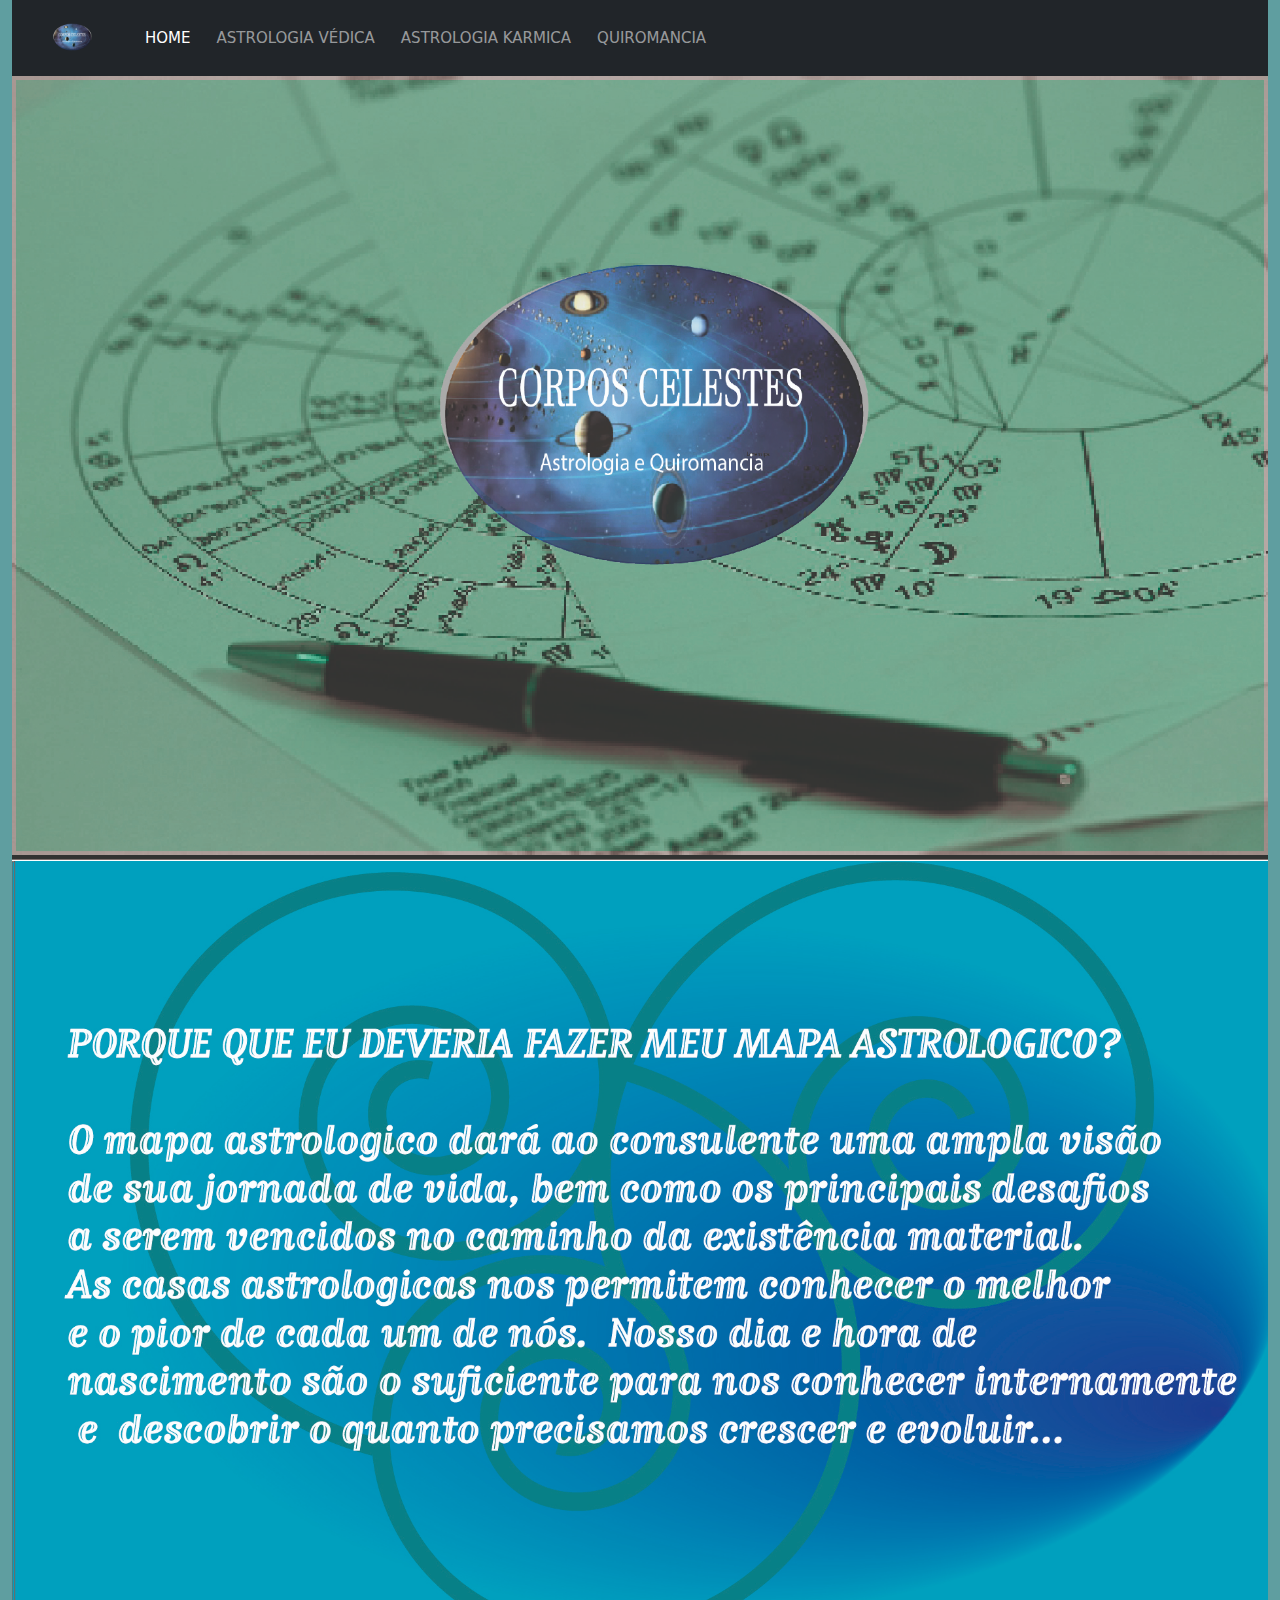
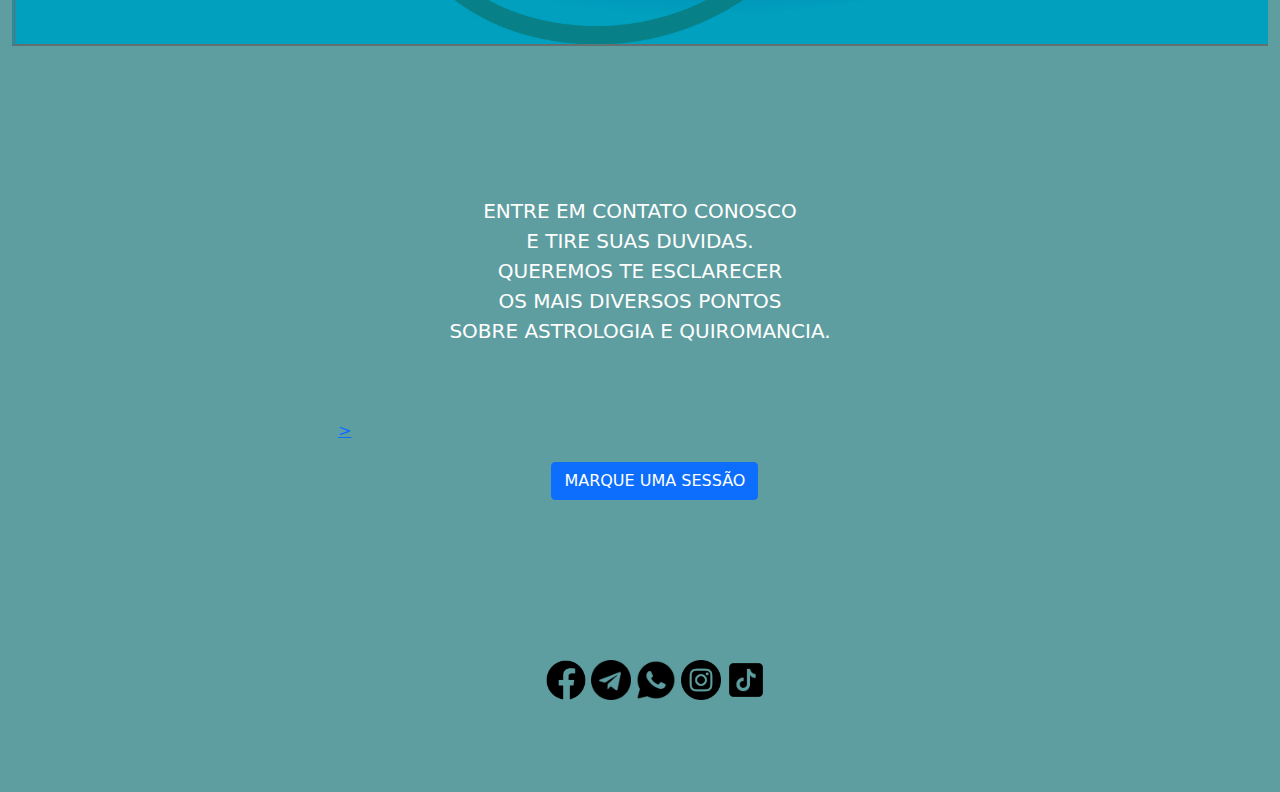
==== commit f5bf7575: "nova atualização" ====
--- a/index.html
+++ b/index.html
@@ -15,7 +15,7 @@
     <div class="container-fluid">
       <div class="row">
         <div class="col-sm-12 col-md-12">
-          <nav class="navbar navbar-dark navbar-expand-lg bg-dark  ">
+          <nav class="navbar navbar-dark navbar-expand-lg bg-dark">
             <div class="container-fluid">
               <a class="navbar-brand" href="#">
                 <img class="logo" src="./img/corpos celestiais.png" alt="">
@@ -47,26 +47,25 @@
           <div id="carouselExampleAutoplaying" class="carousel slide  carousel-fade" data-bs-ride="carousel">
             <div class="carousel-inner">
               <div class="carousel-item active">
-                <img src=" ./img/img com logo-100.jpg" class="img-fluid  d-block w-100 object-fit:contain" alt="1"
-                  style="height: 100%;">
+                <img src=" ./img/img com logo-100.jpg" class="img-fluid  d-block w-100 object-fit:cover" alt="img-1" >
+                  
               </div>
               <div class="carousel-item">
-                <img src="./img/corpos Celestes-img-4-100.jpg" class="img-fluid  d-block w-100 object-fit:contain"
-                  alt="2" style="height: 100%;">
+                <img src="./img/corpos Celestes-img-4-100.jpg" class="img-fluid  d-block w-100 object-fit:cover"alt="img-2" >
+                  
               </div>
               <div class="carousel-item">
-                <img src="./img/img 1-100.jpg" class="img-fluid  d-block w-100 object-fit:contain " alt="3"
-                  style="height: 100%;">
+                <img src="./img/img 1-100.jpg" class="img-fluid  d-block w-100 object-fit:cover " alt="img-3">
+                  
               </div>
               <div class="carousel-item">
-                <img src="./img/img-100.jpg" class="img-fluid  d-block w-100 object-fit:contain" alt="4"
-                  style="height: 100%;">
+                <img src="./img/img-100.jpg" class="img-fluid  d-block w-100 object-fit:cover" alt="4">
+                  
               </div>
             </div>
           </div>
           <article class="instruction">
-            <img src="./img/instrution-100.jpg" class="img-fluid  d-block w-100 object-fit:contain" alt="5"
-              style="height: 100;">
+            <img src="./img/instrution-100.jpg" class="img-fluid  d-block w-100 object-fit:contain" alt="5">
           </article>
 
           <div class="container-fluid">
@@ -74,7 +73,6 @@
               <div class="col-sm-md-12 col-sm-12-md-12">
 
                 <footer class="footer">
-
                   <p class="text">
                     ENTRE EM CONTATO CONOSCO <br>
                     E TIRE SUAS DUVIDAS. <br>
--- a/style.css
+++ b/style.css
@@ -6,7 +6,7 @@
 }
 
 .logo{
-    width: 90px;
+    width: 80px;
 }
 .nav-item{
     padding: 5px;
@@ -52,7 +52,7 @@
     width: 400px;
     height: 60px;
     margin-top: 160px;
-    margin-left: 574px;
+    margin-left: 510px;
     
     
 }
@@ -73,7 +73,7 @@
 }
 .btn{
     margin-top: 100px;
-    margin-left: 230px;
+    margin-left: 200px;
 }
 @media (min-width:768px)and (max-width: 1024px) {
 
